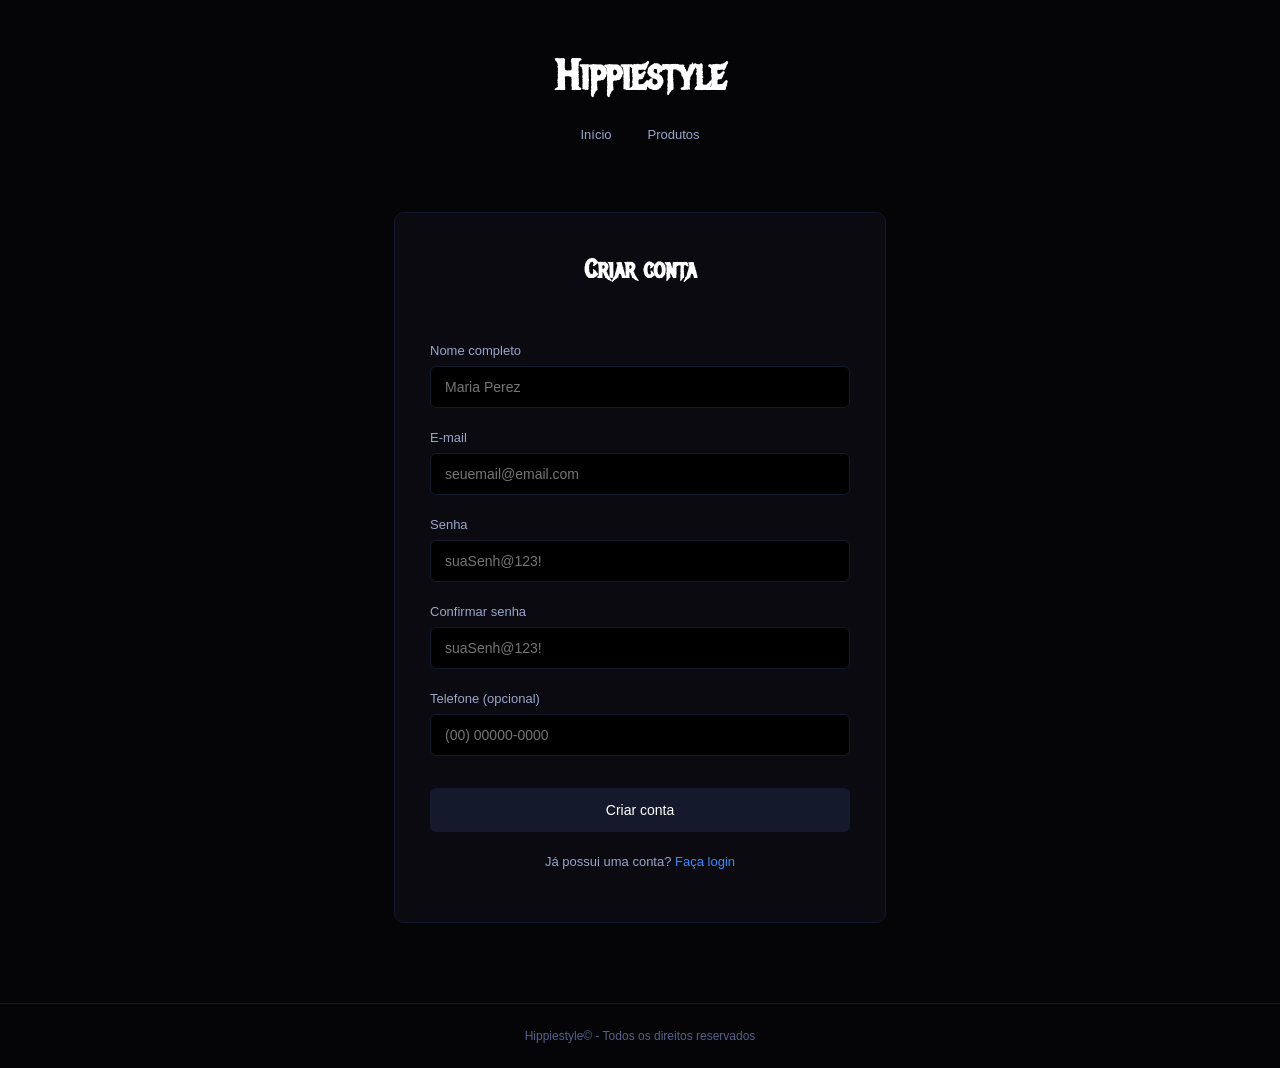
==== index.html @ b7ff31e3 "index" ====
<!DOCTYPE html>
<html lang="pt-BR">

<head>
  <meta charset="UTF-8">
  <meta name="viewport" content="width=device-width, initial-scale=1.0">
  <title> Hippiestyle | Criar Conta</title>
  <link rel="preconnect" href="https://fonts.googleapis.com">
  <link rel="stylesheet" href="hippiestyle/style/cadastro.css">
</head>

<body>

  <header>
    <h1>Hippiestyle</h1>
    <nav>
      <a href="hippiestyle/pages/home.html">Início</a>
      <a href="hippiestyle/pages/produtos.html">Produtos</a>
    </nav>
  </header>

  <main>
    <section>
      <h2>Criar conta</h2>

      <form>
        <label for="nome">Nome completo</label>
        <input type="text" id="nome" placeholder="Maria Perez">

        <label for="email">E-mail</label>
        <input type="email" id="email" placeholder="seuemail@email.com">

        <label for="senha">Senha</label>
        <input type="password" id="senha" placeholder="suaSenh@123!">

        <label for="confirmar">Confirmar senha</label>
        <input type="password" id="confirmar" placeholder="suaSenh@123!">

        <label for="telefone">Telefone (opcional)</label>
        <input type="tel" id="telefone" placeholder="(00) 00000-0000">

        <button type="button" onclick="criarConta()">Criar conta</button>

        <p>Já possui uma conta? <a href="pages/login.html">Faça login</a></p>
      </form>
    </section>
  </main>

  <footer>
    <p>Hippiestyle© - Todos os direitos reservados</p>
  </footer>

  <script src="hippiestyle/script/cadastro.js"></script>

</body>

</html>
---- hippiestyle/style/cadastro.css ----
@import url('https://fonts.googleapis.com/css2?family=Metal+Mania&display=swap');

 body {
   margin: 0;
   padding: 0;
   background-color: #050507;
   color: #ffffff;
   font-family: Arial, sans-serif;
 }

 header {
   display: flex;
   flex-direction: column;
   align-items: center;
   padding: 50px 20px 30px 20px;
 }

 h1 {
   font-family: 'Metal Mania', cursive;
   font-size: 42px;
   color: #ffffff;
   text-align: center;
   margin: 0;
 }

 nav {
   display: flex;
   justify-content: center;
   margin-top: 25px;
 }

 nav a {
   color: #9aa5c8;
   text-decoration: none;
   font-size: 13px;
   margin: 0 18px;
   transition: color 0.3s;
 }

 nav a:hover {
   color: #3a8bff;
 }

 main {
   display: flex;
   justify-content: center;
   padding: 40px 20px 80px 20px;
 }

 section {
   width: 100%;
   max-width: 420px;
   background-color: #0a0a10;
   border: 1px solid #14192b;
   border-radius: 10px;
   padding: 40px 35px;
 }

 h2 {
   font-family: 'Metal Mania', cursive;
   font-size: 26px;
   text-align: center;
   color: #ffffff;
   margin: 0 0 35px 0;
 }

 form {
   display: flex;
   flex-direction: column;
 }

 label {
   font-size: 13px;
   color: #9aa5c8;
   margin-bottom: 8px;
   margin-top: 22px;
 }

 input {
   background-color: #000000;
   border: 1px solid #14192b;
   border-radius: 6px;
   color: #ffffff;
   font-size: 14px;
   padding: 12px 14px;
 }

 input:hover {
   border: 1px solid #1f2a4d;
 }

 button {
   margin-top: 32px;
   background-color: #14192b;
   color: #ffffff;
   border: none;
   border-radius: 6px;
   padding: 14px;
   font-size: 14px;
   cursor: pointer;
   transition: background-color 0.3s;
 }

 button:hover {
   background-color: #1f2a4d;
 }

 p {
   font-size: 13px;
   text-align: center;
   color: #9aa5c8;
   margin-top: 22px;
 }

 p a {
   color: #3a8bff;
   text-decoration: none;
 }

 footer {
   display: flex;
   justify-content: center;
   padding: 25px 20px;
   border-top: 1px solid #14192b;
 }

 footer p {
   font-size: 12px;
   color: #55608a;
   margin: 0;
 }

 /* Responsividade simples */
 @media (max-width: 768px) {
   article.card {
     width: calc(50% - 10px);
   }

   header {
     flex-direction: column;
     gap: 20px;
     text-align: center;
   }
 }

 @media (max-width: 480px) {
   article.card {
     width: 100%;
   }
 }
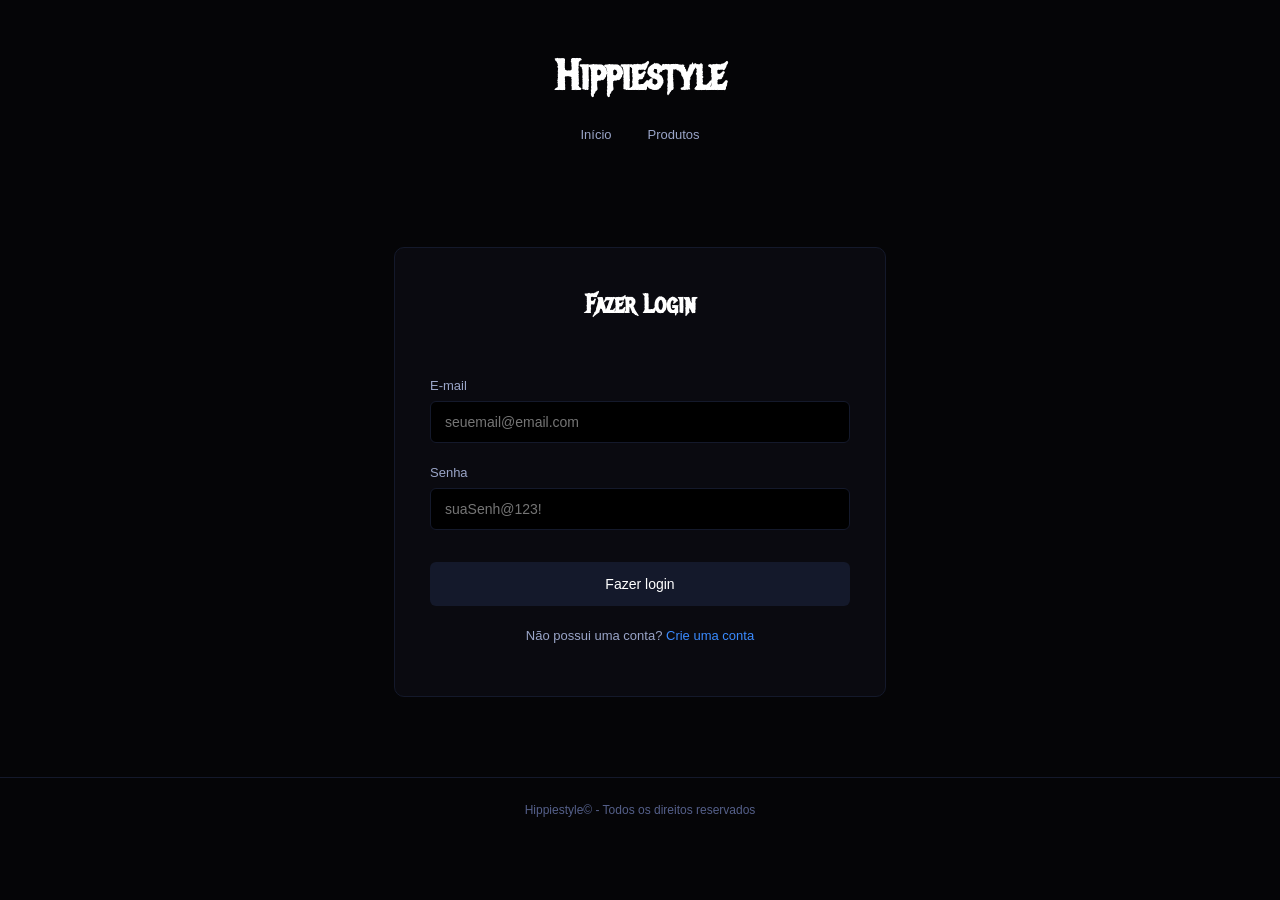
==== commit 72dda3e9: "123456789" ====
--- a/index.html
+++ b/index.html
@@ -1,57 +1,48 @@
 <!DOCTYPE html>
 <html lang="pt-BR">
-
 <head>
-  <meta charset="UTF-8">
-  <meta name="viewport" content="width=device-width, initial-scale=1.0">
-  <title> Hippiestyle | Criar Conta</title>
-  <link rel="preconnect" href="https://fonts.googleapis.com">
-  <link rel="stylesheet" href="hippiestyle/style/cadastro.css">
+    <meta charset="UTF-8">
+    <meta name="viewport" content="width=device-width, initial-scale=1.0">
+    <title>Hippiestyle | Login</title>
+    <link rel="preconnect" href="https://fonts.googleapis.com">
+    <link rel="stylesheet" href="../style/login.css">  
 </head>
 
 <body>
+    <header>
+        <h1>Hippiestyle</h1>
+        <nav>
+            <a onclick="Redirecionamento()">Início</a>
+            <a onclick="Redirecionamento()">Produtos</a>
+        </nav>
+        <p id="msgRedirecionamento"></p>
+    </header>
 
-  <header>
-    <h1>Hippiestyle</h1>
-    <nav>
-      <a href="hippiestyle/pages/home.html">Início</a>
-      <a href="hippiestyle/pages/produtos.html">Produtos</a>
-    </nav>
-  </header>
+    <main>
+        <section>
+            <h2>Fazer Login</h2>
 
-  <main>
-    <section>
-      <h2>Criar conta</h2>
+            <div id="mensagem"></div>
 
-      <form>
-        <label for="nome">Nome completo</label>
-        <input type="text" id="nome" placeholder="Maria Perez">
+            <form>
+                <label for="email">E-mail</label>
+                <input type="email" id="email" placeholder="seuemail@email.com">
 
-        <label for="email">E-mail</label>
-        <input type="email" id="email" placeholder="seuemail@email.com">
+                <label for="senha">Senha</label>
+                <input type="password" id="senha" placeholder="suaSenh@123!">
 
-        <label for="senha">Senha</label>
-        <input type="password" id="senha" placeholder="suaSenh@123!">
+                <button type="button" onclick="fazerLogin()">Fazer login</button>
 
-        <label for="confirmar">Confirmar senha</label>
-        <input type="password" id="confirmar" placeholder="suaSenh@123!">
+                <p>Não possui uma conta? <a href="../pages/cadastro.html">Crie uma conta</a></p>
+            </form>
+        </section>
+    </main>
 
-        <label for="telefone">Telefone (opcional)</label>
-        <input type="tel" id="telefone" placeholder="(00) 00000-0000">
+    <footer>
+        <p>Hippiestyle© - Todos os direitos reservados</p>
+    </footer>
 
-        <button type="button" onclick="criarConta()">Criar conta</button>
-
-        <p>Já possui uma conta? <a href="pages/login.html">Faça login</a></p>
-      </form>
-    </section>
-  </main>
-
-  <footer>
-    <p>Hippiestyle© - Todos os direitos reservados</p>
-  </footer>
-
-  <script src="hippiestyle/script/cadastro.js"></script>
+    <script src="../script/login.js"></script>
 
 </body>
-
 </html>
--- a/style/login.css
+++ b/style/login.css
@@ -0,0 +1,160 @@
+ @import url('https://fonts.googleapis.com/css2?family=Metal+Mania&display=swap');
+
+ body {
+   margin: 0;
+   padding: 0;
+   background-color: #050507;
+   color: #ffffff;
+   font-family: Arial, sans-serif;
+ }
+
+ header {
+   display: flex;
+   flex-direction: column;
+   align-items: center;
+   padding: 50px 20px 30px 20px;
+ }
+
+ /* Modifica a seção do cabeçalho de acordo com a página que o usuário está*/
+ #propriaPage {
+   color: #fff;
+   text-shadow: 0 0 5px #fff,
+     0 0 10px #343d5a,
+     0 0 20px #343d5a,
+     0 0 40px #343d5a,
+     0 0 80px #343d5a;
+ }
+
+ h1 {
+   font-family: 'Metal Mania', cursive;
+   font-size: 42px;
+   color: #ffffff;
+   text-align: center;
+   margin: 0;
+ }
+
+ nav {
+   display: flex;
+   justify-content: center;
+   margin-top: 25px;
+ }
+
+ nav a {
+   color: #9aa5c8;
+   text-decoration: none;
+   font-size: 13px;
+   margin: 0 18px;
+   transition: color 0.3s;
+ }
+
+ nav a:hover {
+   color: #3a8bff;
+ }
+
+ main {
+   display: flex;
+   justify-content: center;
+   padding: 40px 20px 80px 20px;
+ }
+
+ section {
+   width: 100%;
+   max-width: 420px;
+   background-color: #0a0a10;
+   border: 1px solid #14192b;
+   border-radius: 10px;
+   padding: 40px 35px;
+ }
+
+ h2 {
+   font-family: 'Metal Mania', cursive;
+   font-size: 26px;
+   text-align: center;
+   color: #ffffff;
+   margin: 0 0 35px 0;
+ }
+
+ form {
+   display: flex;
+   flex-direction: column;
+ }
+
+ label {
+   font-size: 13px;
+   color: #9aa5c8;
+   margin-bottom: 8px;
+   margin-top: 22px;
+ }
+
+ input {
+   background-color: #000000;
+   border: 1px solid #14192b;
+   border-radius: 6px;
+   color: #ffffff;
+   font-size: 14px;
+   padding: 12px 14px;
+ }
+
+ input:hover {
+   border: 1px solid #1f2a4d;
+ }
+
+ button {
+   margin-top: 32px;
+   background-color: #14192b;
+   color: #ffffff;
+   border: none;
+   border-radius: 6px;
+   padding: 14px;
+   font-size: 14px;
+   cursor: pointer;
+   transition: background-color 0.3s;
+ }
+
+ button:hover {
+   background-color: #1f2a4d;
+ }
+
+ p {
+   font-size: 13px;
+   text-align: center;
+   color: #9aa5c8;
+   margin-top: 22px;
+ }
+
+ p a {
+   color: #3a8bff;
+   text-decoration: none;
+ }
+
+ footer {
+   display: flex;
+   justify-content: center;
+   padding: 25px 20px;
+   border-top: 1px solid #14192b;
+ }
+
+ footer p {
+   font-size: 12px;
+   color: #55608a;
+   margin: 0;
+ }
+
+ /* Responsividade simples */
+ @media (max-width: 768px) {
+   article.card {
+     width: calc(50% - 10px);
+   }
+
+   header {
+     flex-direction: column;
+     gap: 20px;
+     text-align: center;
+   }
+ }
+
+ @media (max-width: 480px) {
+   article.card {
+     width: 100%;
+   }
+ }
